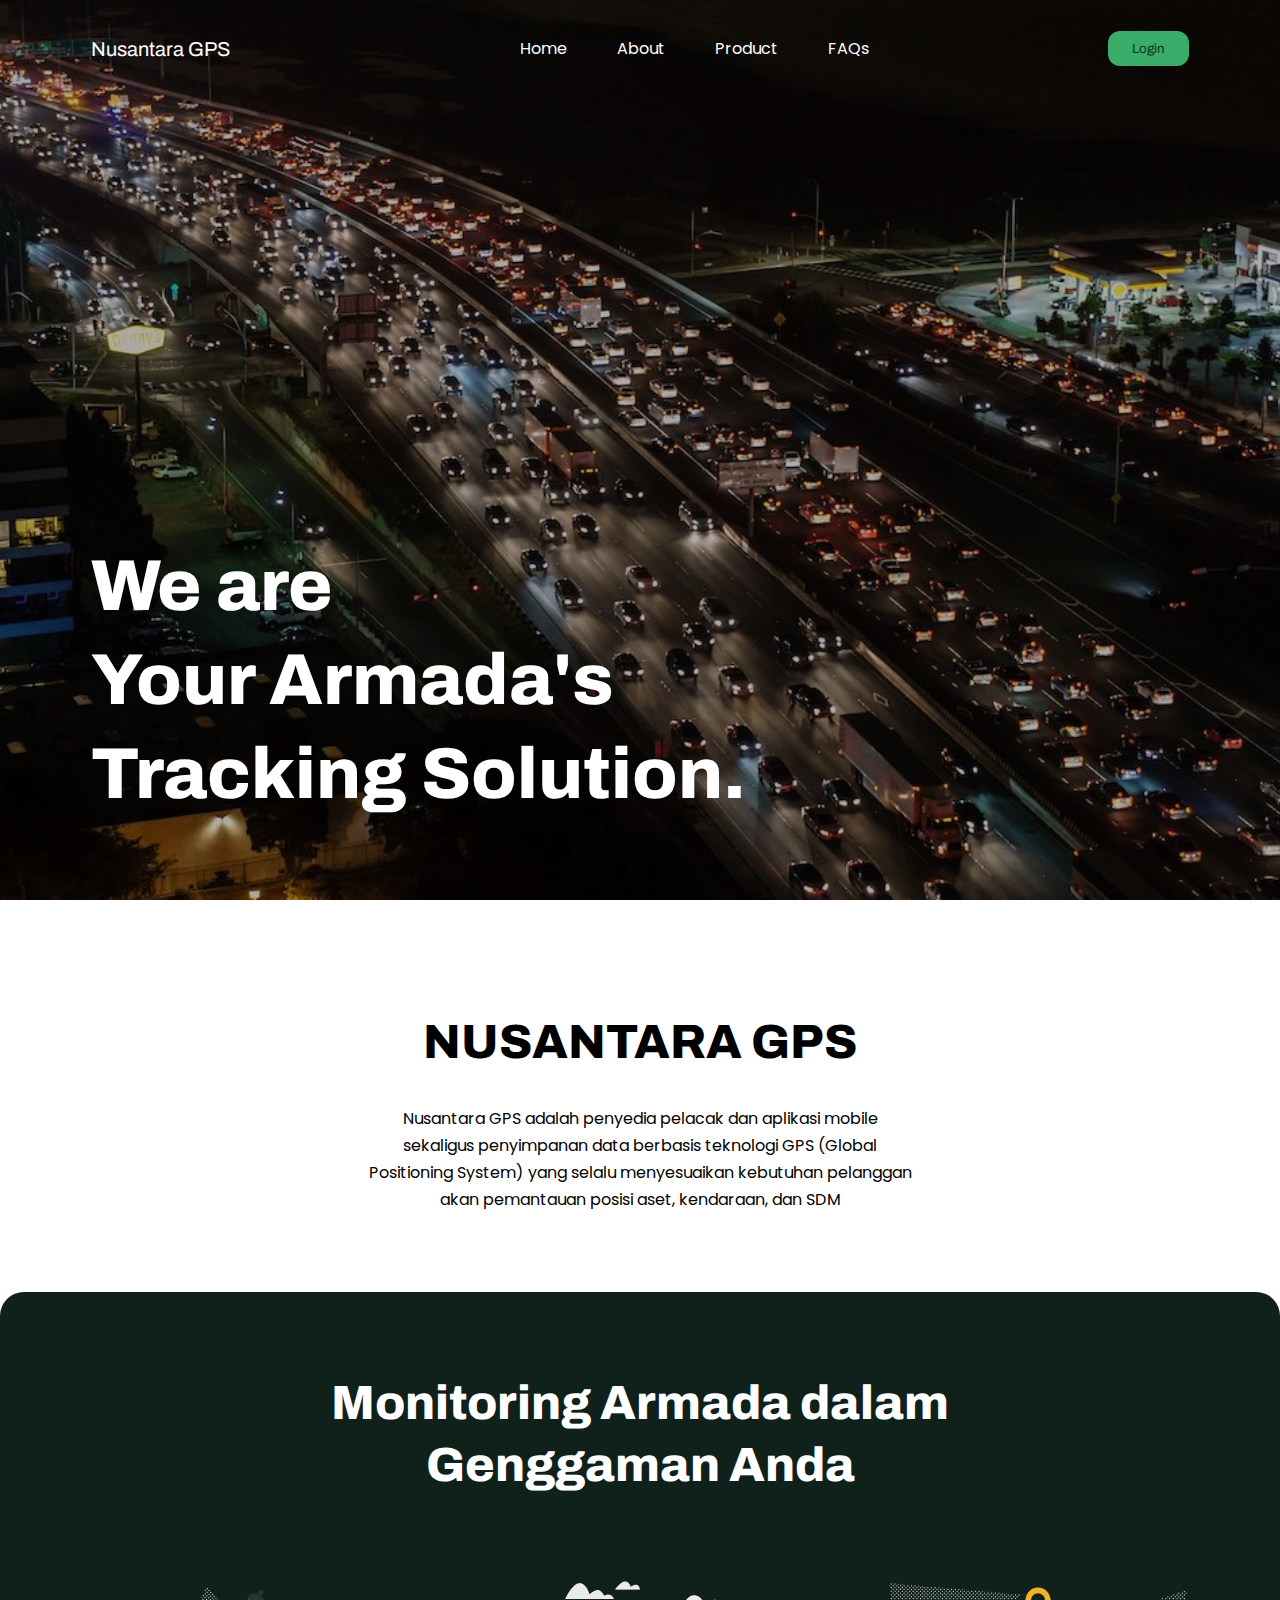
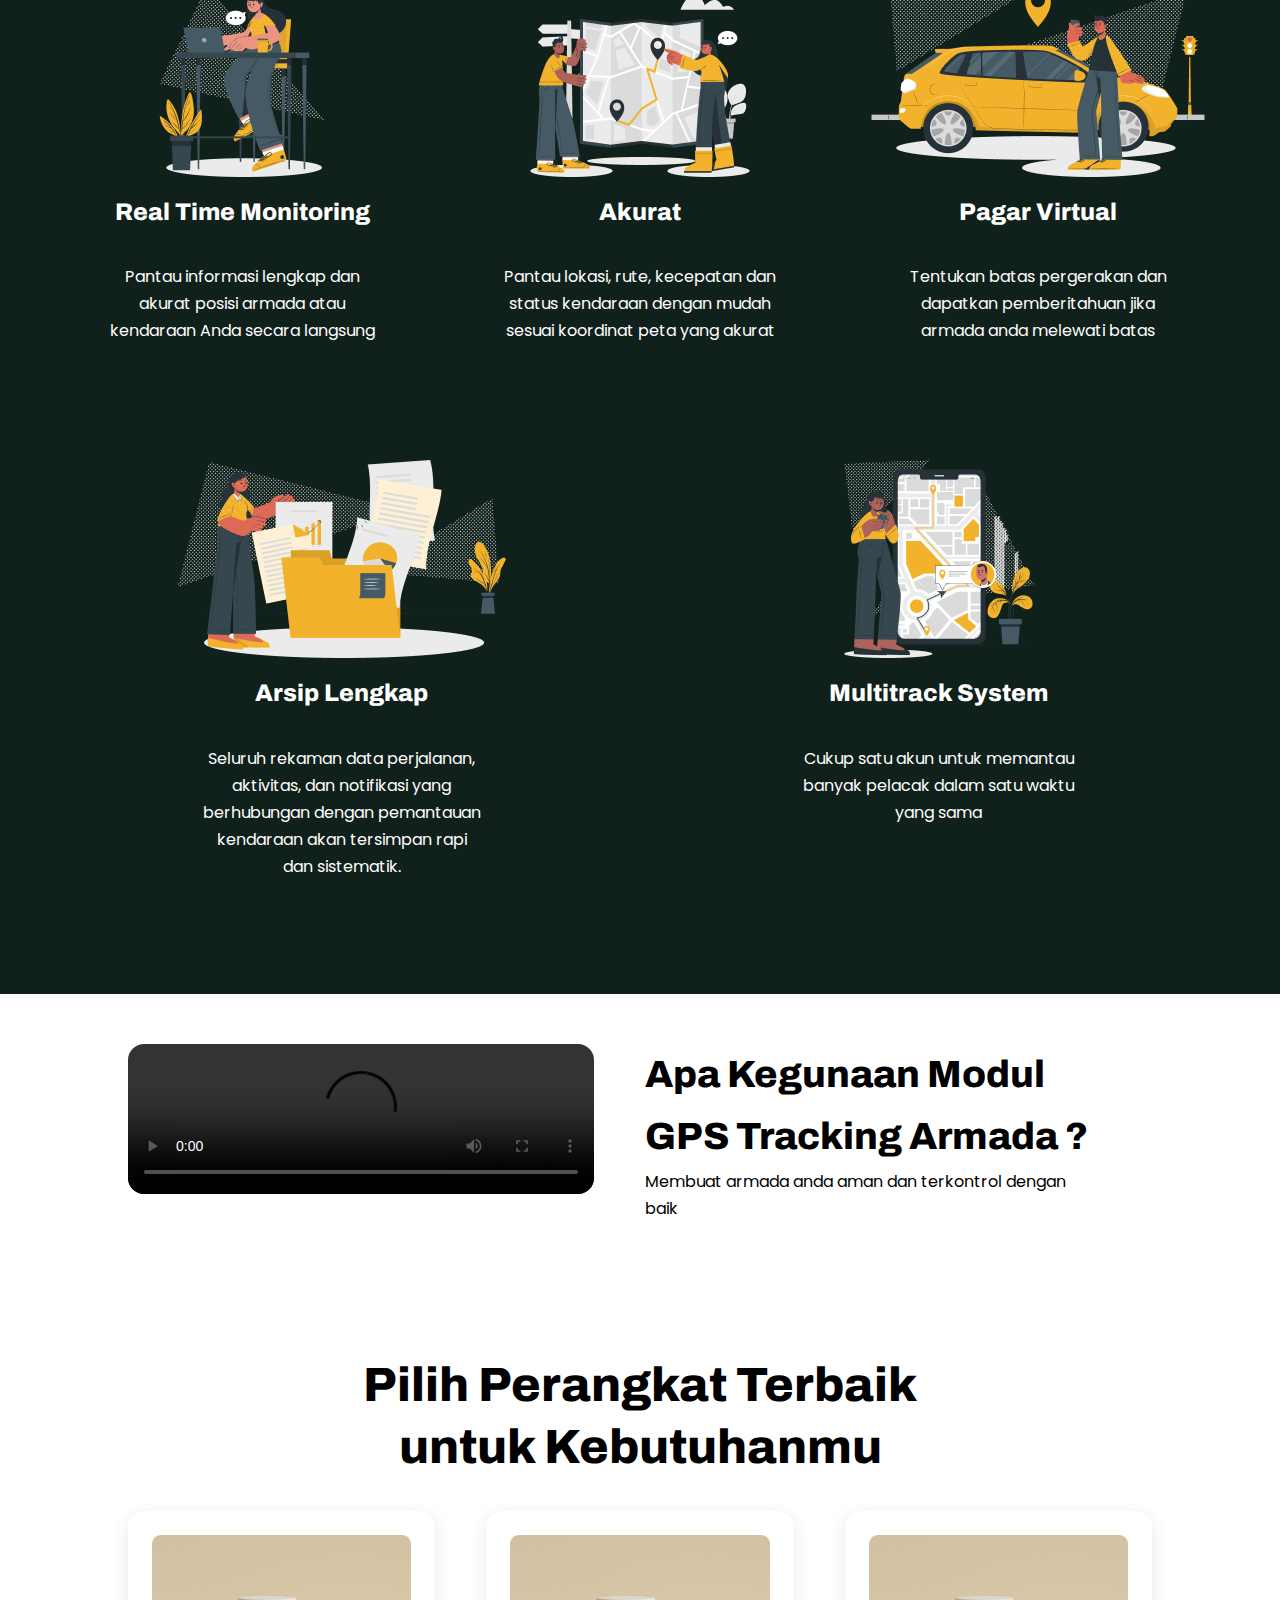
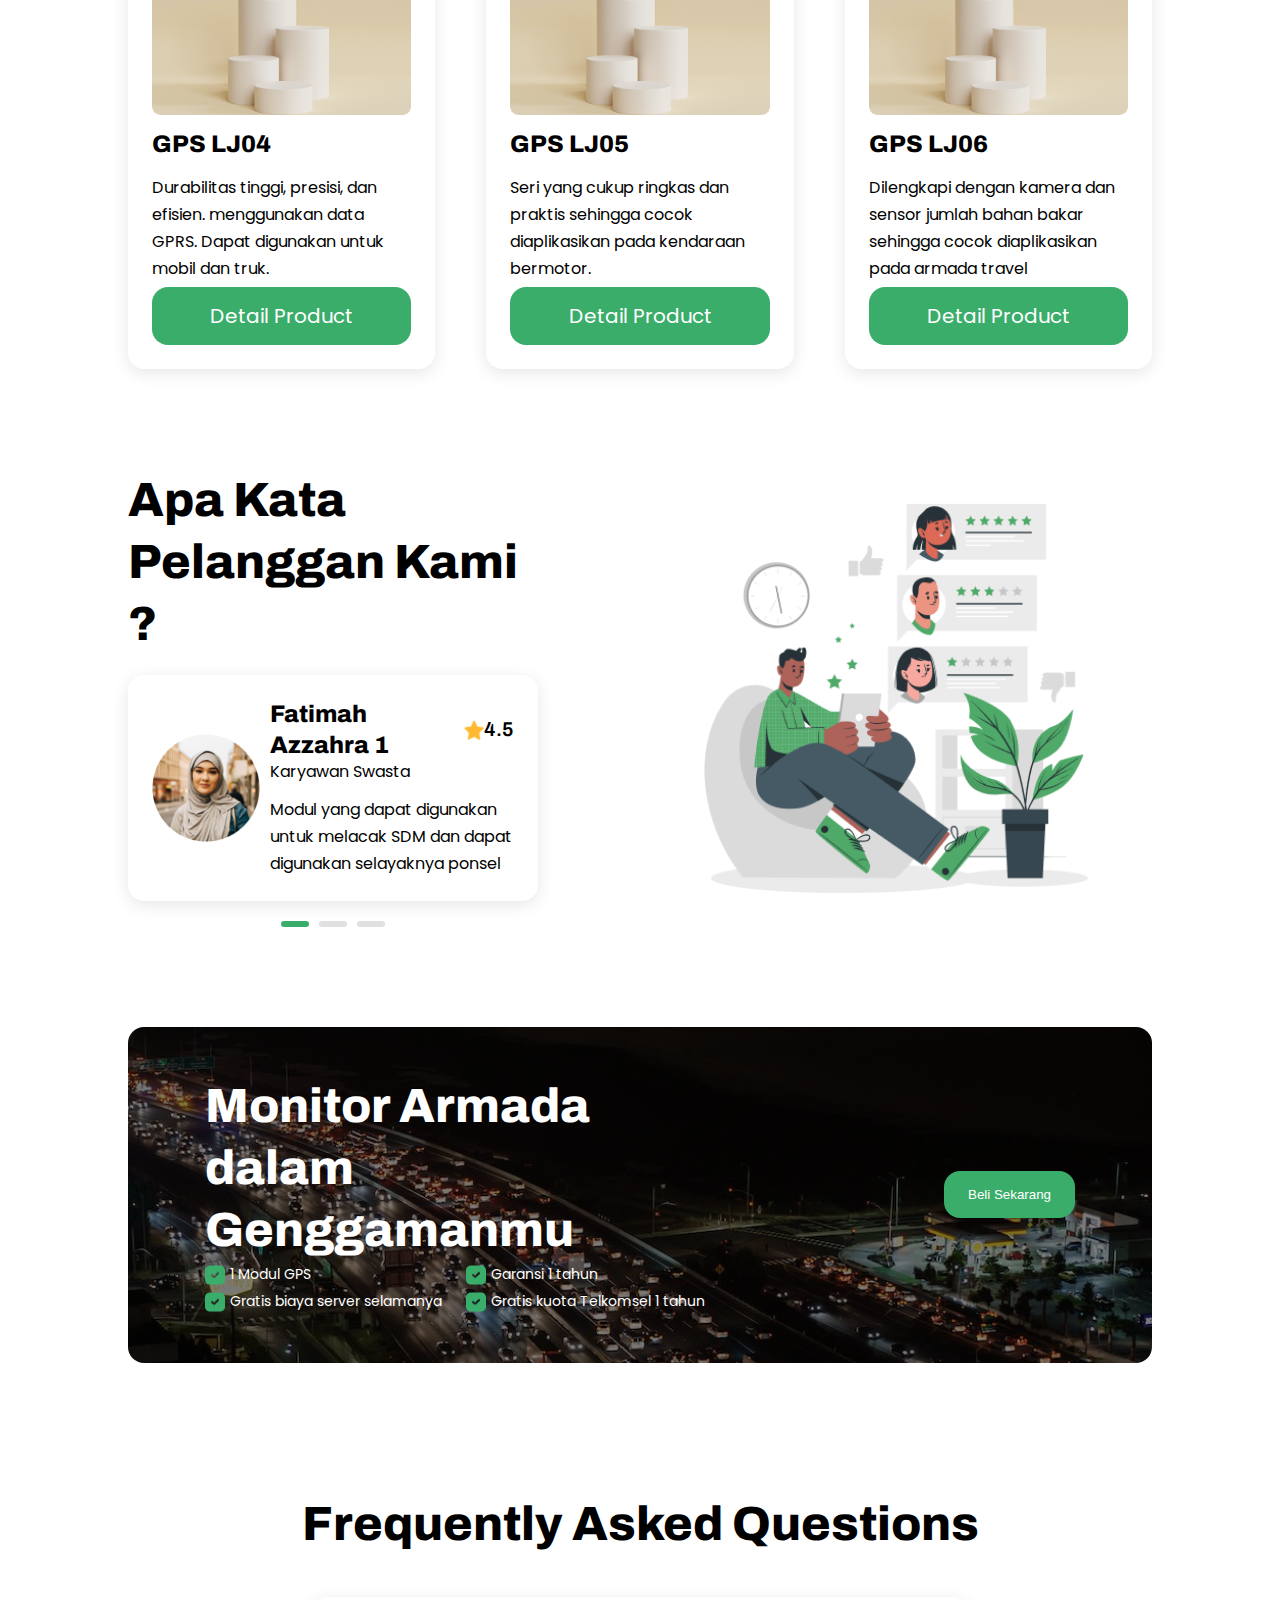
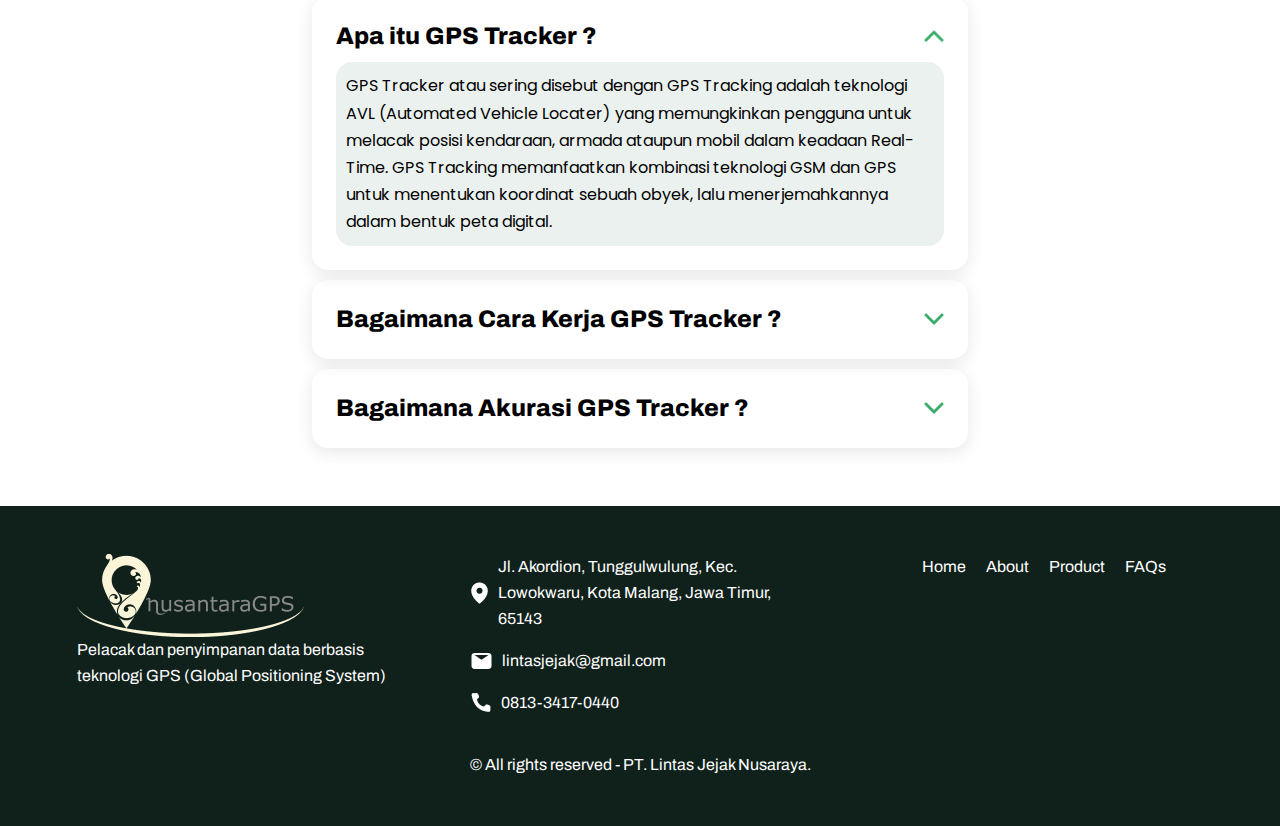
==== index.html @ 02094bcc "first commit" ====
<html>
    <head>
        <meta content="width=device-width, initial-scale=1" name="viewport" />
        <link rel="stylesheet" href="index.css"/>        
        <script src="index.js"></script>
    </head>
    <body>
        <div class="header">
            <div style="display: flex; flex-direction: row; justify-content: space-between;">
                <div class="logo">
                    Nusantara GPS
                </div>
                <div class="nav">
                    <ul>
                        <li>Home</li>
                        <li>About</li>
                        <li>Product</li>
                        <li>FAQs</li>
                    </ul>
                    <button class="signup-btn">
                        Login
                    </button>
                </div>
                <div id="icon-hamburger">
                    <img src="icons8-menu-30.png"/>
                </div>
            </div>
            <div class="main-header">
                <h1>
                    We are <br/>
                    Your Armada's<br/>
                    Tracking Solution.
                </h1>
            </div>
        </div>
        <div class="about">
            <h1>NUSANTARA GPS</h1>
            <p>Nusantara GPS adalah penyedia pelacak dan aplikasi mobile sekaligus penyimpanan data berbasis teknologi GPS (Global Positioning System) yang selalu menyesuaikan kebutuhan pelanggan akan pemantauan posisi aset, kendaraan, dan SDM</p>
        </div>
        <div class="feature">
            <h1 class="feature-header">
                Monitoring Armada dalam<br/>Genggaman Anda
            </h1>
            <div class="feature-container">
                <div class="feature-item">
                    <div class="feature-img-container">
                        <img src="monitoring.png"/>
                    </div>
                    <h2>Real Time Monitoring</h2>
                    <p>Pantau informasi lengkap dan akurat posisi armada atau kendaraan Anda secara langsung</p>
                </div>
                <div class="feature-item">
                    <div class="feature-img-container">
                        <img src="papermap.png"/>
                    </div>
                    <h2>Akurat</h2>
                    <p>Pantau lokasi, rute, kecepatan dan status kendaraan dengan mudah sesuai koordinat peta yang akurat</p>
                </div>
                <div class="feature-item">
                    <div class="feature-img-container">
                        <img src="mobil.png"/>
                    </div>
                    <h2>Pagar Virtual</h2>
                    <p>Tentukan batas pergerakan dan dapatkan pemberitahuan jika armada anda melewati batas</p>
                </div>
                <div class="feature-item">
                    <div class="feature-img-container">
                        <img src="document.png"/>
                    </div>
                    <h2>Arsip Lengkap</h2>
                    <p>Seluruh rekaman data perjalanan, aktivitas, dan notifikasi yang berhubungan dengan pemantauan kendaraan akan tersimpan rapi dan sistematik.</p>
                </div>
                <div class="feature-item">
                    <div class="feature-img-container">
                        <img src="loc.png"/>
                    </div>
                    <h2>Multitrack System</h2>
                    <p>Cukup satu akun untuk memantau banyak pelacak dalam satu waktu yang sama</p>
                </div>
            </div>
        </div>
        <div class="teaser">
            <div class="video-container">
                <video controls>
                    <source src="Pexels Videos 1472014.mp4"  type="video/mp4"/>
                </video>    
            </div>
            <div class="video-desc">
                <h1>Apa Kegunaan Modul GPS Tracking Armada ?</h1>
                <p>Membuat armada anda aman dan terkontrol dengan baik</p>
            </div>
        </div>
        <div class="product">
            <h1>Pilih Perangkat Terbaik <br/>untuk Kebutuhanmu</h1>
            <div class="item-product-container">
                <div class="item-product">
                    <img src="unsplash_6W8H4puOJB0.png"/>
                    <div class="product-title">GPS LJ04</div>
                    <div class="product-desc">Durabilitas tinggi, presisi, dan efisien. menggunakan data GPRS. Dapat digunakan untuk mobil dan truk.</div>
                    <button class="button-product">Detail Product</button>
                </div>
                <div class="item-product">
                    <img src="unsplash_6W8H4puOJB0.png"/>
                    <div class="product-title">GPS LJ05</div>
                    <div class="product-desc">Seri yang cukup ringkas dan praktis sehingga cocok diaplikasikan pada kendaraan bermotor.</div>
                    <button class="button-product">Detail Product</button>
                </div>
                <div class="item-product">
                    <img src="unsplash_6W8H4puOJB0.png"/>
                    <div class="product-title">GPS LJ06</div>
                    <div class="product-desc">Dilengkapi dengan kamera dan sensor jumlah bahan bakar sehingga cocok diaplikasikan pada armada travel</div>
                    <button class="button-product">Detail Product</button>
                </div>
            </div>
        </div>
        <div class="testimoni">
            <div class="isi-testimoni">
                <div class="header-testimoni">
                    Apa Kata Pelanggan Kami ?
                </div>
                <div class="detail-testimoni-container">
                    <div class="testimoni-detail" id="testi-1">
                        <div class="pp-testimoni">
                            <img src="Ellipse 1.png"/>
                        </div>
                        <div class="content-testimoni">
                            <div class="nama-testimoni">
                                <span class="user-testimoni">Fatimah Azzahra 1</span>
                                <div class="bintang-testimoni"><img class="gambar-bintang" src="star.png"/><div class="nilai-bintang">4.5</div></div>
                            </div>
                            <div class="job-testimoni">
                                Karyawan Swasta
                            </div>
                            <div class="desc-testimoni">Modul yang dapat digunakan untuk melacak SDM dan dapat digunakan selayaknya ponsel</div>
                        </div>
                    </div>
                    <div class="testimoni-detail hide" id="testi-2">
                        <div class="pp-testimoni">
                            <img src="Ellipse 1.png"/>
                        </div>
                        <div class="content-testimoni">
                            <div class="nama-testimoni">
                                <span class="user-testimoni">Fatimah Azzahra 2</span>
                                <div class="bintang-testimoni"><img class="gambar-bintang" src="star.png"/><div class="nilai-bintang">4.5</div></div>
                            </div>
                            <div class="job-testimoni">
                                Karyawan Swasta
                            </div>
                            <div class="desc-testimoni">Modul yang dapat digunakan untuk melacak SDM dan dapat digunakan selayaknya ponsel</div>
                        </div>
                    </div>
                    <div class="testimoni-detail hide" id="testi-3">
                        <div class="pp-testimoni">
                            <img src="Ellipse 1.png"/>
                        </div>
                        <div class="content-testimoni">
                            <div class="nama-testimoni">
                                <span class="user-testimoni">Fatimah Azzahra 3</span>
                                <div class="bintang-testimoni"><img class="gambar-bintang" src="star.png"/><div class="nilai-bintang">4.5</div></div>
                            </div>
                            <div class="job-testimoni">
                                Karyawan Swasta
                            </div>
                            <div class="desc-testimoni">Modul yang dapat digunakan untuk melacak SDM dan dapat digunakan selayaknya ponsel</div>
                        </div>
                    </div>
                </div>
                <div class="testimoni-nav">
                    <div id="testimoni-nav-1" class="testimoni-nav-item active-testimoni-nav">
                        
                    </div>
                    <div id="testimoni-nav-2" class="testimoni-nav-item">
                        
                    </div>
                    <div id="testimoni-nav-3" class="testimoni-nav-item">
                        
                    </div>
                </div>
            </div>
            <div class="gambar-testimoni">
                <img src="review.png"/>
            </div>
        </div>
        <div class="cta">
            <div class="cta-detail-container">
                <h1>Monitor Armada dalam Genggamanmu</h1>
                <div class="cta-detail">
                    <div class="cta-feature"><img src="checklist.png"/><span>1 Modul GPS</span></div>
                    <div class="cta-feature"><img src="checklist.png"/><span>Garansi 1 tahun</span></div>
                    <div class="cta-feature"><img src="checklist.png"/><span>Gratis biaya server selamanya</span></div>
                    <div class="cta-feature"><img src="checklist.png"/><span>Gratis kuota Telkomsel 1 tahun</span></div>
                </div>
            </div>
            <div class="cta-button-container">
                <button>
                    Beli Sekarang
                </button>
            </div>
        </div>
        <div class="faq">
            <h1>Frequently Asked Questions</h1>
            <div class="faq-container">
                <div class="faq-item">
                    <div class="faq-item-header"><span>Apa itu GPS Tracker ?</span><div class="arrow rotate"><img src="arrow.png"/></div></div>
                    <div class="faq-item-body">GPS Tracker atau sering disebut dengan GPS Tracking adalah teknologi AVL (Automated Vehicle Locater) yang memungkinkan pengguna untuk melacak posisi kendaraan, armada ataupun mobil dalam keadaan Real-Time. GPS Tracking memanfaatkan kombinasi teknologi GSM dan GPS untuk menentukan koordinat sebuah obyek, lalu menerjemahkannya dalam bentuk peta digital.</div>
                </div>
                <div class="faq-item">
                    <div class="faq-item-header"><span>Bagaimana Cara Kerja GPS Tracker ?</span><div class="arrow"><img src="arrow.png"/></div></div>
                    <div class="faq-item-body hide">GPS Tracker atau sering disebut dengan GPS Tracking adalah teknologi AVL (Automated Vehicle Locater) yang memungkinkan pengguna untuk melacak posisi kendaraan, armada ataupun mobil dalam keadaan Real-Time. GPS Tracking memanfaatkan kombinasi teknologi GSM dan GPS untuk menentukan koordinat sebuah obyek, lalu menerjemahkannya dalam bentuk peta digital.</div>
                </div>
                <div class="faq-item">
                    <div class="faq-item-header"><span>Bagaimana Akurasi GPS Tracker ?</span><div class="arrow"><img src="arrow.png"/></div></div>
                    <div class="faq-item-body hide">GPS Tracker atau sering disebut dengan GPS Tracking adalah teknologi AVL (Automated Vehicle Locater) yang memungkinkan pengguna untuk melacak posisi kendaraan, armada ataupun mobil dalam keadaan Real-Time. GPS Tracking memanfaatkan kombinasi teknologi GSM dan GPS untuk menentukan koordinat sebuah obyek, lalu menerjemahkannya dalam bentuk peta digital.</div>
                </div>
            </div>
        </div>
        <div class="footer">
            <div class="footer-container">
                <div class="info-footer footer-item">
                    <img class="logo-profile" src="nusantaraGPS 1.png"/>
                    <div class="desc-profile">Pelacak dan penyimpanan data berbasis teknologi GPS (Global Positioning System)</div>
                </div>
                <div class="info-address-container footer-item">
                    <div class="info-address-item">
                        <div class="info-address-img">
                            <img src="pin-point.png"/>
                        </div>
                        <div class="info-address-desc">Jl. Akordion, Tunggulwulung, Kec. Lowokwaru, Kota Malang, Jawa Timur, 65143</div>
                    </div>
                    <div class="info-address-item">
                        <div class="info-address-img">
                            <img src="email.png"/>
                        </div>
                        <div class="info-address-desc">lintasjejak@gmail.com</div>
                    </div>
                    <div class="info-address-item">
                        <div class="info-address-img">
                            <img src="telp.png"/>
                        </div>
                        <div class="info-address-desc">0813-3417-0440</div>
                    </div>
                </div>
                <div class="footer-item">
                    <ul>
                        <li>Home</li>
                        <li>About</li>
                        <li>Product</li>
                        <li>FAQs</li>
                    </ul>
                </div>
            </div>
            <div class="copyright">
                © All rights reserved - PT. Lintas Jejak Nusaraya. 
            </div>
        </div>
        <div id="pop-up">
            <div class="item-product">
                <div class="img-container">
                    <img src="unsplash_6W8H4puOJB0.png"/>
                </div>
                <div class="detail-product">
                    <div class="product-title">GPS LJ04</div>
                    <div class="product-desc">Durabilitas tinggi, presisi, dan efisien. menggunakan data GPRS. Dapat digunakan untuk mobil dan truk.</div>
                    <div>
                        <h3>Detail Product</h3>
                        <p>
                            Real-time GPS with GPRS/SMS<br/>
                            Acceleration sensor & vibration alarm<br/>
                            Ignition (ACC) detection<br/>
                            Built-in 450mAH battery<br/>
                            Tele cut-off engine function via SMS/WEB<br/>
                            SOS button<br/>
                            Voice monitor<br/>
                            Certification: EMARK,PC<br/>
                            Accuracy: 5-10 meter<br/>
                        </p>
                    </div>
                </div>
            </div>     
        </div>
        <div id="menu-hamburger">
            <div class="nav">
                <ul>
                    <li>Home</li>
                    <li>About</li>
                    <li>Product</li>
                    <li>FAQs</li>
                    <li id="back-menu-hamburger">Back</li>
                </ul>
                <button class="signup-btn">
                    Login
                </button>
            </div>
        </div> 
    </body>

</html>
---- index.css ----
@font-face {
    font-family: 'poppins';
    src: url(Poppins-Regular.ttf);
}
@font-face {
    font-family: 'archivo';
    src: url(Archivo.ttf);
}
body{
    padding: 0;
    margin: 0;
}
*{
    box-sizing: border-box;
}
    /* For desktop: */
    
.header{
    color: white;
    height: 100%;
    width: 100%;
    background: linear-gradient(
        rgba(0, 0, 0, 0.3), 
        rgba(0, 0, 0, 0.3)
        ),url(traffic-jam-1703575_1920.jpg);
    background-size: cover;
    display: flex;
    justify-content: space-between;
    flex-direction: column;
    padding: 20px;
    box-sizing: border-box;
}
.header .logo{
    font-size: 20px;
    font-family: 'archivo';
    align-self: center;
}
.header .nav{
    display: none;

}    
.main-header{
    display: flex;
    flex-direction: column;
    justify-content: center;
    flex-grow: 1;
}
.main-header h1{
    font-family: 'archivo';
    font-size: 40px;
    font-weight: 800;
    line-height: 50px;
    letter-spacing: 0em;
    text-align: left;
}
.about{
    display: flex;
    flex-direction: column;
    padding: 20px 0px;
    
}
.about h1{
    font-family: 'archivo';
    font-size: 48px;
    font-weight: 800;
    line-height: 62px;
    letter-spacing: 0em;
    text-align: center;

}
.about p{
    font-family: 'poppins';
    font-size: 16px;
    font-weight: 400;
    line-height: 27px;
    letter-spacing: 0em;
    text-align: center;
    width: 50%;
    margin: auto;
}
.feature{
    padding:20px;
    background-color: #10201B;
    border-radius: 24px 24px 0px 0px;
    color: white;
    display: flex;
    flex-direction: column;
}
.feature h1{
    font-family: 'archivo';
    font-size: 48px;
    font-weight: 800;
    line-height: 62px;
    letter-spacing: 0em;
    text-align: center;

}
.feature .feature-container{
    display: flex;
    flex-direction: row;
    flex: 0 0 100%;
    flex-wrap: wrap;
    justify-content: space-around;
}
.feature-item{
    display: flex;
    flex-direction: column;
    max-width: 100%;
    padding: 0 5%;
    margin: 50px 0;
}
.feature-img-container{
    align-self: center;
    display: flex;
    
    justify-content: center;
}
.feature-item-container img{
    height: 198px;
    
}
.feature-item h2{
    font-family: 'archivo';
    font-size: 24px;
    font-weight: 800;
    line-height: 31px;
    letter-spacing: 0em;
    text-align: center;
}
.feature-item p{
    font-family: 'poppins';
    font-size: 16px;
    font-weight: 400;
    line-height: 27px;
    letter-spacing: 0em;
    text-align: center;
}
.teaser{
    width: 100%;
    display: flex;
    flex-direction: column-reverse;
}
.video-container{
    width: 100%;
}
.video-container video{
    border: none;
    width: 100%;
}
.teaser .video-desc h1{
    font-family: 'archivo';
    font-size: 38px;
    font-weight: 800;
    line-height: 62px;
    letter-spacing: 0em;
    text-align: center;
    margin: 0;
}
.teaser .video-desc{
    flex-direction: column;
    padding: 0 5%;
    display: flex;
    justify-content: center;
    
}
.teaser .video-desc p{
    font-family: 'poppins';
    font-size: 16px;
    font-weight: 400;
    line-height: 27px;
    letter-spacing: 0em;
    text-align: center;
    margin-bottom: 20px;
}
.product{
    width: 100%;
    display: flex;
    flex-direction: column;
}
.product h1{
    font-family: 'archivo';
    font-size: 48px;
    font-weight: 800;
    line-height: 62px;
    letter-spacing: 0em;
    text-align: center;
}
.product .item-product-container{
    display: flex;
    flex-direction: column;
    justify-content: space-between;
}
.product .item-product-container .item-product{
    box-shadow: 0px 4px 16px 0px #26382D1F;
    max-width: 90%;
    margin:0 0 20px 5%;
    border-radius: 16px;
    display: flex;
    flex-direction: column;
    padding: 24px;
}
.item-product .product-title{
    font-family: 'archivo';
    font-size: 24px;
    font-weight: 800;
    line-height: 31px;
    letter-spacing: 0em;
    text-align: left;
    margin: 14px 0;
}
.item-product .product-desc{
    font-family: 'poppins';
    font-size: 16px;
    font-weight: 400;
    line-height: 27px;
    letter-spacing: 0em;
    text-align: left;
}
.item-product button{
    border-radius: 16px;
    padding: 16px 10px 16px 10px;
    background: #3AAD6A;
    color: white;
    font-family: 'poppins';
    font-size: 20px;
    font-weight: 500;
    line-height: 26px;
    letter-spacing: 0em;
    border: none;
    margin-top: 5px;
}
.testimoni{
    padding: 50px 10%;
    display: flex;
    flex-direction: column-reverse;
}
.testimoni .isi-testimoni{
    display: flex;
    flex-direction: column;
    width: 100%;
    margin-right: 10%;
}
.isi-testimoni .header-testimoni{
    font-family: 'archivo';
    font-size: 48px;
    font-weight: 800;
    line-height: 62px;
    letter-spacing: 0em;
    text-align: center;
}
.isi-testimoni .detail-testimoni-container{
    box-shadow: 0px 4px 16px rgba(38, 56, 45, 0.12);
    border-radius: 16px;
    display: flex;
    flex-direction: column;
}
.detail-testimoni-container{
    margin-top: 20px;
}
.detail-testimoni-container .testimoni-detail{
    flex-direction: row;
    display: flex;
    padding: 24px;
    justify-content: space-around;
}
.testimoni-detail .pp-testimoni{
    display: flex;
    margin-right: 10px;
}
.testimoni-detail .pp-testimoni img{
    height: 50px;
    width: 50px;
    
    align-self: center;
}
.content-testimoni{
    display: flex;
    flex-direction: column;
}
.nama-testimoni{
    font-family: 'archivo';
    font-size: 16px;
    font-weight: 800;
    line-height: 20px;
    letter-spacing: 0em;
    text-align: left;
    display: flex;
    flex-direction: row;
    justify-content: space-between;
}
.nama-testimoni .bintang-testimoni{
    font-family: 'archivo';
    font-size: 12px;
    font-weight: 600;
    line-height: 15px;
    letter-spacing: 0em;
    text-align: left;
    flex-direction: row;
    display: flex;
    justify-content: space-between;
}
.bintang-testimoni .gambar-bintang{
    width:10px;
    height: 10px;
    align-self: center;
}
.bintang-testimoni .nilai-bintang{
    font-size: 15px;
    align-self: center;
}
.content-testimoni .job-testimoni{
    font-family: 'poppins';
    font-size: 14px;
    font-weight: 500;
    line-height: 21px;
    letter-spacing: 0em;
    text-align: left;
}
.content-testimoni .desc-testimoni{
    font-family: 'poppins';
    font-size: 10px;
    font-weight: 400;
    line-height: 15px;
    letter-spacing: 0em;
    text-align: left;
}
.gambar-testimoni{
    display: flex;
    flex-grow: 1;
    flex-direction: column;
    justify-content: center;
}
.gambar-testimoni img{
    width: 75%;
    align-self: center;
}
.testimoni-nav{
    margin-top: 20px;
    display: flex;
    flex-direction: row;
    justify-content: center;
}
.testimoni-nav .testimoni-nav-item{
    margin: 0 5px;
    height: 6px;
    width: 28px;
    border-radius: 4px;
    background: #E0E0E0;
}
.active-testimoni-nav{
    background: #3AAD6A !important;
}
.cta{
    background: linear-gradient(
        rgba(0, 0, 0, 0.5), 
        rgba(0, 0, 0, 0.5)
        ),url(traffic-jam-1703575_1920.jpg);
    background-size: cover;
    padding: 20px;
    display: flex;
    flex-direction: column;
    color: white;
}
.cta .cta-detail-container{
    width: 100%;
    flex-direction: column;
}
.cta .cta-detail-container h1{
    margin: 0;
    font-family: 'archivo';
    font-size: 48px;
    font-weight: 800;
    line-height: 62px;
    letter-spacing: 0em;
    text-align: center;
}
.cta .cta-detail{
    display: flex;
    flex-direction: row;
    flex-wrap: wrap;
    padding: 20px;
}
.cta-detail .cta-feature{
    flex: 0 0 100%;
    font-family: 'poppins';
    font-size: 14px;
    font-weight: 400;
    line-height: 27px;
    letter-spacing: 0em;
    text-align: left;
}
.cta-feature img{
    height: 20px;
    width: 20px;
    align-self: center;
    vertical-align: middle;
    margin-right: 5px;
}
.cta .cta-button-container{
    flex-grow: 1;
    justify-content: center;
    display: flex;
    align-items: center;
}
.cta button{
    justify-self: center;
    border-radius: 16px;
    padding: 16px 24px 16px 24px;
    background: #3AAD6A;
    color: #FFFFFF;
    border: none;
}
.faq{
    padding: 20px;      
    display: flex;
    flex-direction: column;
}
.faq h1{        
    font-family: Archivo;
    font-size: 48px;
    font-weight: 800;
    line-height: 62px;
    letter-spacing: 0em;
    text-align: center;
}
.faq .faq-item{
    box-shadow: 0px 4px 16px 0px #26382D1F;
    margin: 10px;
    padding: 24px;
    border-radius: 16px;
}
.faq-item-header{
    font-family: 'archivo';
    font-style: normal;
    font-weight: 800;
    font-size: 24px;
    line-height: 130%;
    display: flex;
    flex-direction: row;
    justify-content: space-between;
}
.faq-item-header div{
    display: flex;
    flex-direction: column;
    justify-content: center;
}
.faq-item-body{
    margin-top: 10px;
    padding: 10px;
    gap: 10px;
    background: #EBF1EE;
    border-radius: 16px;
    font-family: 'poppins';
    font-style: normal;
    font-weight: 400;
    font-size: 16px;
    line-height: 170%;
}
.footer{
    padding: 20px;
    background: #10201B;
    color: white;
    display: flex;
    flex-direction: column;
}
.footer .footer-container{
    display: flex;
    flex-direction: column;
    font-family: 'archivo';
    font-size: 16px;
    font-weight: 400;
    line-height: 26px;
    letter-spacing: 0em;
    text-align: left;
    justify-content: space-between;

}
.footer .footer-container .footer-item{
    flex: 0 0 100%;
    margin-bottom: 20px;
    display: flex;
    flex-direction: column;
}
.info-address-item{
    display: flex;
    flex-direction: row;
    margin-bottom: 16px;
    justify-content: center;
}
.info-address-img{
    display: flex;
    flex-direction: column;
    justify-content: center;
    margin-right: 10px;
}
.info-address-desc{
    flex-grow: 1;
}
.footer .copyright{
    font-family: 'archivo';
    font-size: 16px;
    font-weight: 400;
    line-height: 26px;
    letter-spacing: 0em;
    text-align: center;
    margin-top: 50px;
}
.footer-item ul{
    display: flex;
    flex-direction: row;
    margin: 0;
    padding: 0;
    flex-grow: 1;
    justify-content: center;
}
.footer-item ul li{
    align-self: center;
    vertical-align: middle;
    display: flex;
    margin: 0;
    padding: 0;
    list-style: none;
    justify-self: center;
    margin-left: 20px;
}
#pop-up{
    width: 100%;
    height: 100%;
    background: rgba(0,0,0,0.3);
    position: fixed;
    top: 0;
    left: 0;
    display: none;        
}
#pop-up .item-product{
    width: 90%;
    margin: 5% auto;
    display: flex;
    flex-direction: column;
    padding: 24px;
    background-color: white;
    border-radius: 16px;
}
#pop-up .item-product .detail-product .product-title{
    font-size: 22px;
    font-weight: 800;
    line-height: 31px;
    letter-spacing: 0em;
    text-align: left;
    margin: 0;
}
#pop-up .item-product .img-container img{
    width: 100%;
}
#pop-up .detail-product .product-desc{
    font-size: 14;
    font-weight: 400;
    line-height: 15px;
    letter-spacing: 0em;
    text-align: left;
}
.detail-product h3{
    flex-shrink: 1;
    font-family: 'poppins';
    font-size: 14px;
    font-weight: 500;
    line-height: 27px;
    letter-spacing: 0em;
    text-align: left;
    border-bottom-width:1px ;
    border-bottom: solid #3AAD6A;
    width: 120px;
}
.detail-product p{
    font-family: 'poppins';
    font-size: 12px;
    font-weight: 400;
    line-height: 15px;
    letter-spacing: 0em;
    text-align: left;
}
.rotate{
    transform: rotate(180deg);
}
.hide{
    display: none !important;
}
#menu-hamburger{
    height: 100%;
    width: 100%;
    position: fixed;
    top: 0;
    left: 100%;
    background: black;
    display: flex;
    flex-direction: column;
    justify-content: center;
    color: #FFFFFF;
    transition: 0.3s;
}
#menu-hamburger .nav{
    flex-grow: 1;
    display: flex;
    flex-direction: column;
}
#menu-hamburger .nav ul{
    margin: 0;
    padding: 0;
    flex-grow: 1;
}
#menu-hamburger .nav ul li{
    list-style: none;
    border-bottom: #E0E0E0 1px solid;
    text-align: center;
    margin: 0;
    font-family: 'poppins';
    font-size: 30px;
    font-weight: 400;
    line-height: 50px;
    letter-spacing: 0em;
}
#menu-hamburger .nav ul li:hover{
    color: black;
    background: white;
}
#menu-hamburger .nav button{
    padding: 16px 24px 16px 24px;
    font-family: 'poppins';
    font-size: 24px;
    font-weight: 500;
    line-height: 31px;
    letter-spacing: 0em;
    text-align: center;
    width: 100%;
    border: none;
    background: #3AAD6A;
    color: white;
}
@media only screen and (min-width: 768px) {
    /* For desktop: */
    
    .header{
        padding: 31px 91px;
    }
    .header .nav{
        font-family: 'poppins';
        display: flex;
        flex-direction: row;
        justify-content: space-between;
        flex-grow: 1;

    }    
    .header #icon-hamburger{
        display: none;
    }
    .nav ul{
        display: flex;
        flex-direction: row;
        margin: 0;
        padding: 0;
        flex-grow: 1;
        justify-content: center;
    }
    .nav li{
        align-self: center;
        vertical-align: middle;
        display: flex;
        margin: 0;
        padding: 0;
        list-style: none;
        justify-self: center;
        margin-left: 50px;
    }
    .nav li:hover{
        border-bottom-width: 2px;
        border-bottom-style: solid;
        font-weight: bold;

    }
    .nav .signup-btn{
        background-color: #3AAD6A;
        font-family: 'archivo';
        color: #08351B;
        border-radius: 12px;
        padding :10px 24px;
        border: none;
  
    }
    .main-header{
        justify-content: flex-end;
    }
    .main-header h1{
        font-size: 72px;
        line-height: 94px;
    }
    .about{
        padding: 48px 0px;
        margin: 31px 91px;
        
    }
    .feature{
        padding:48px 43px;
        background-color: #10201B;
        border-radius: 24px 24px 0px 0px;
        color: white;
        display: flex;
        flex-direction: column;
    }
    .feature h1{
        font-family: 'archivo';
        font-size: 48px;
        font-weight: 800;
        line-height: 62px;
        letter-spacing: 0em;
        text-align: center;

    }
    .feature .feature-container{
        flex-wrap: wrap;
    }
    .feature-item{
        max-width: 33.3%;
    }
    .feature-img-container{
        align-self: center;
        display: flex;
        
        justify-content: center;
    }
    .feature-item-container img{
        height: 198px;
        
    }
    .feature-item h2{
        font-family: 'archivo';
        font-size: 24px;
        font-weight: 800;
        line-height: 31px;
        letter-spacing: 0em;
        text-align: center;
    }
    .feature-item p{
        font-family: 'poppins';
        font-size: 16px;
        font-weight: 400;
        line-height: 27px;
        letter-spacing: 0em;
        text-align: center;
    }
    .teaser{
        padding: 50px 10%;
        width: 100%;
        flex-direction: row;
    }
    .video-container{
        width: 85%;
    }
    .video-container video{
        border-radius: 16px;
    }
    .teaser .video-desc h1{
        text-align: left;
    }
    
    .teaser .video-desc p{
        text-align: left;
        margin: 0;
    }
    .product{
        padding: 50px 10%;
    }
    .product .item-product-container{
        flex-direction: row;
    }
    .product .item-product-container .item-product{
        max-width: 30%;
        margin: unset;
    }
    .testimoni{
        flex-direction: row;
    }
    .testimoni .isi-testimoni{
        width: 40%;
    }
    .isi-testimoni .header-testimoni{
        text-align: left;
    }
    .detail-testimoni-container{
        margin-top: 20px;
    }
    .testimoni-detail .pp-testimoni img{
        height: 108px;
        width: 108px;
    }
    .nama-testimoni{
        font-size: 24px;
        line-height: 31px;
    }
    .nama-testimoni .bintang-testimoni{
        font-size: 16px;
        line-height: 21px;
    }
    .bintang-testimoni .gambar-bintang{
        width:20px;
        height: 20px;
    }
    .bintang-testimoni .nilai-bintang{
        font-size: 20px;
    }
    .content-testimoni .job-testimoni{
        font-size: 16px;
    }
    .content-testimoni .desc-testimoni{
        margin-top: 14px;
        font-size: 16px;
        line-height: 27px;
    }
    .cta{
        margin: 50px 10%;
        padding: 48px 77px;
        flex-direction: row;
        border-radius: 16px;
    }
    .cta .cta-detail-container{
        width: 60%;
    }
    .cta .cta-detail-container h1{
        text-align: left;
    }
    .cta .cta-detail{
        padding: unset;
    }
    .cta .cta-button-container{
        justify-content: flex-end;
    }
    .cta-detail .cta-feature{
        flex: 0 0 50%;
    }
    .faq{
        padding: 48px 77px;    
    }
    .faq-container{
        padding: 0 20%;
    }
    .footer{
        padding: 48px 77px;
    }
    .footer .footer-container{
        flex-direction: row;
    }
    .footer .footer-container .footer-item{
        flex: 0 0 30%;
    }
    .info-address-item{
        justify-content: unset;
    }
    .footer .copyright{
        margin-top: 0px;
    }
    .footer-item ul{
        flex-grow: 0;
    }
    .info-footer{
        display: block !important;
    }
    #pop-up .item-product{
        width: 60%;
        margin: 5% auto;
        flex-direction: row;
    }
    #pop-up .item-product .detail-product{
        padding-left: 24px;
    }
    #pop-up .item-product .detail-product .product-title{
        margin-top:0 ;
    }
    .detail-product h3{
        font-size: 16px;
    }
    .detail-product p{
        font-size: 16px;
        line-height: 27px;
    }
}
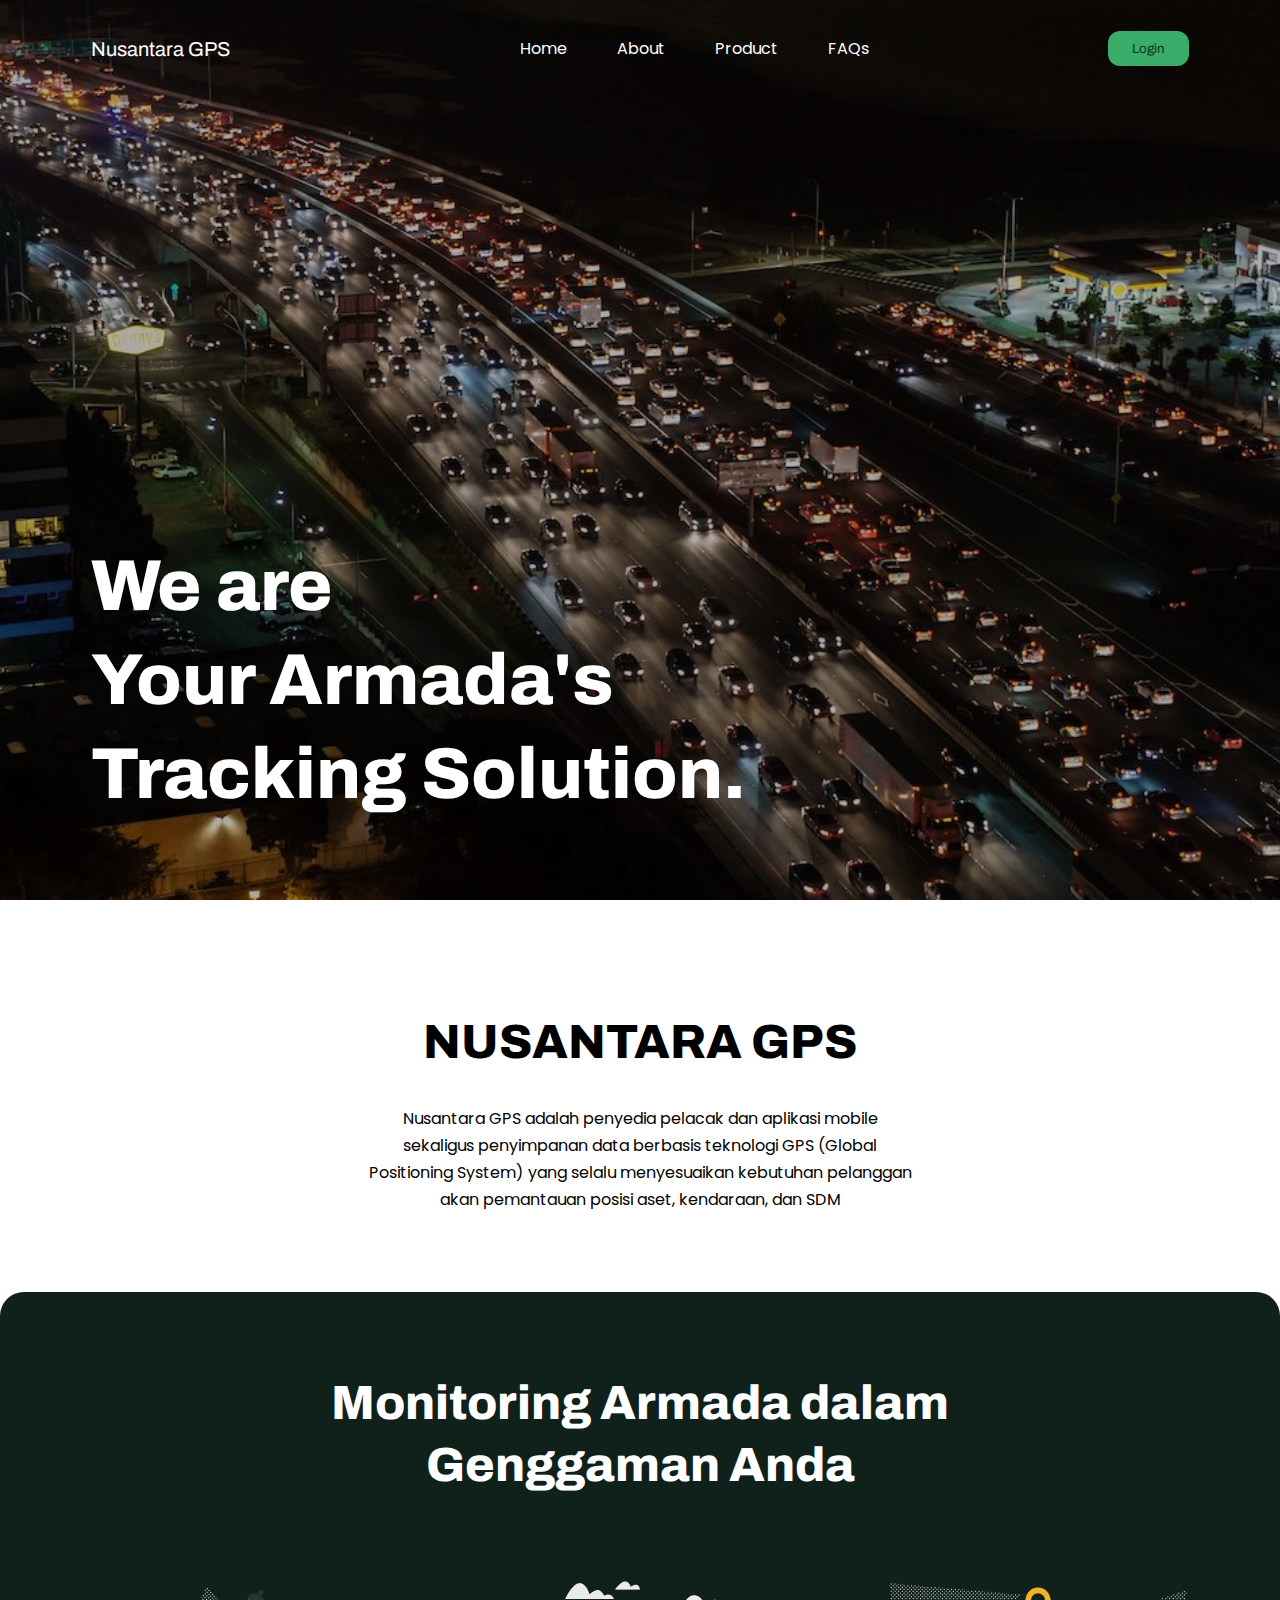
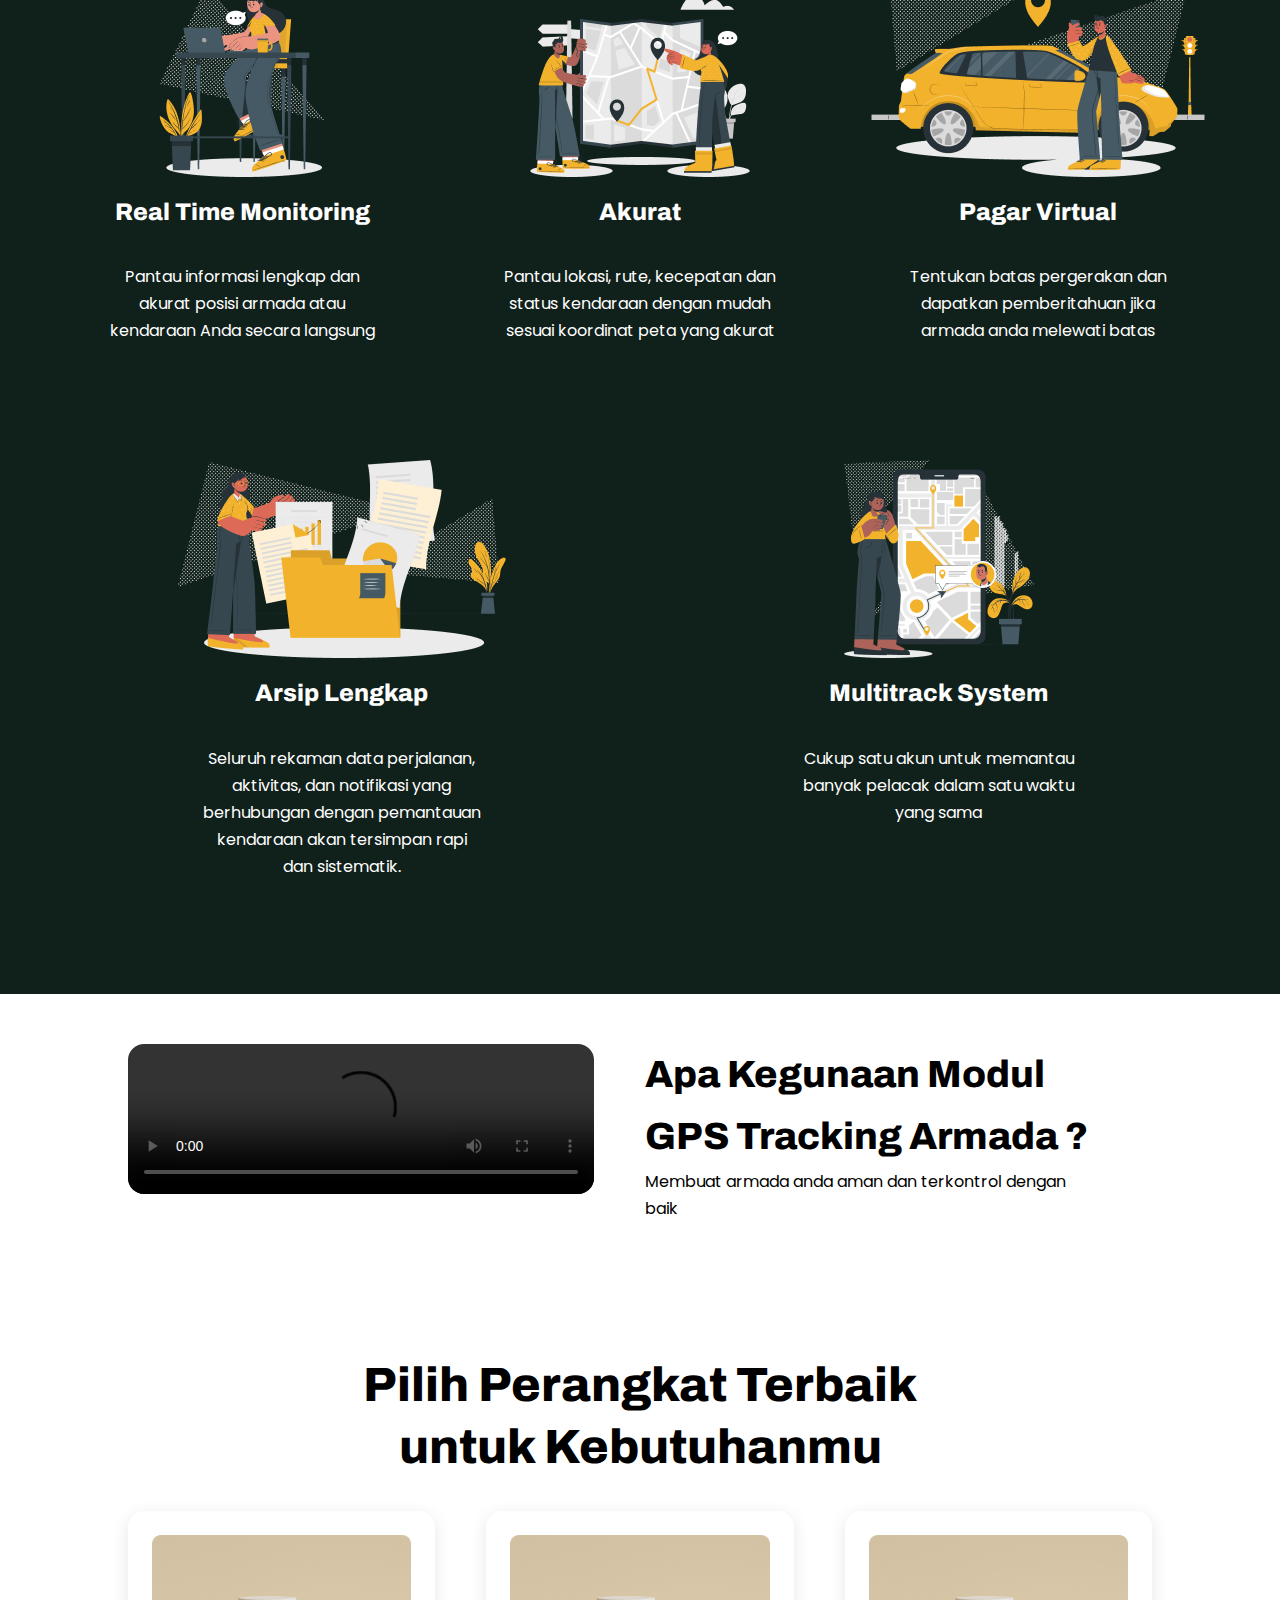
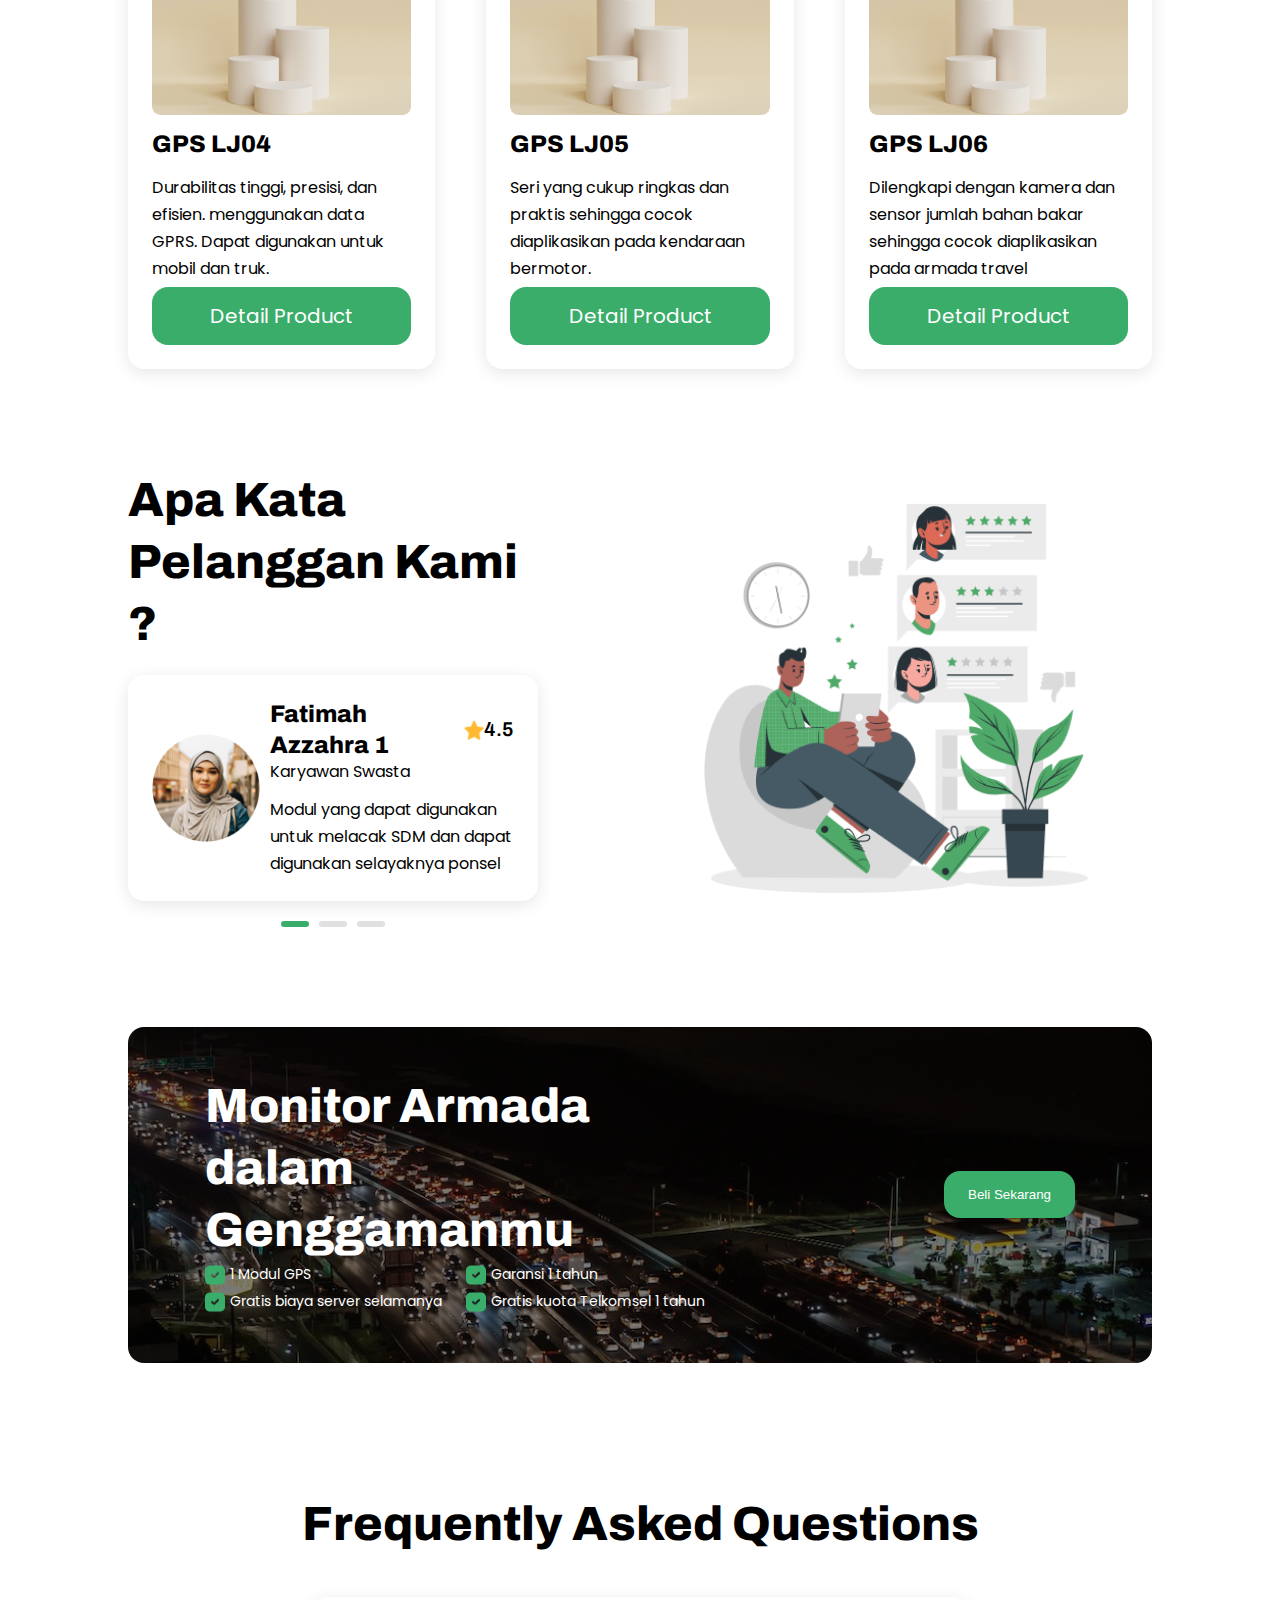
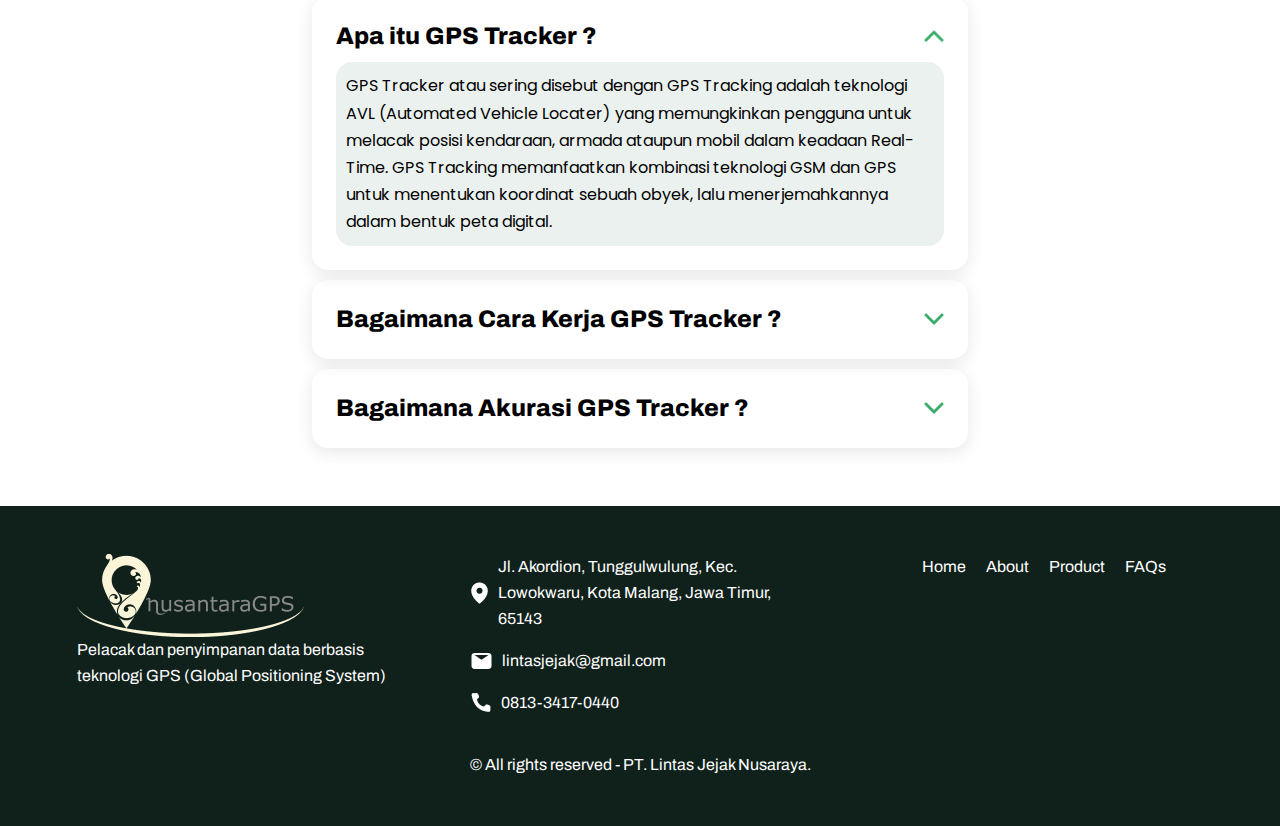
==== commit 592de3d6: "connect button login" ====
--- a/index.html
+++ b/index.html
@@ -17,7 +17,7 @@
                         <li>Product</li>
                         <li>FAQs</li>
                     </ul>
-                    <button class="signup-btn">
+                    <button class="signup-btn login-button" >
                         Login
                     </button>
                 </div>
@@ -287,7 +287,7 @@
                     <li>FAQs</li>
                     <li id="back-menu-hamburger">Back</li>
                 </ul>
-                <button class="signup-btn">
+                <button class="signup-btn login-button">
                     Login
                 </button>
             </div>
